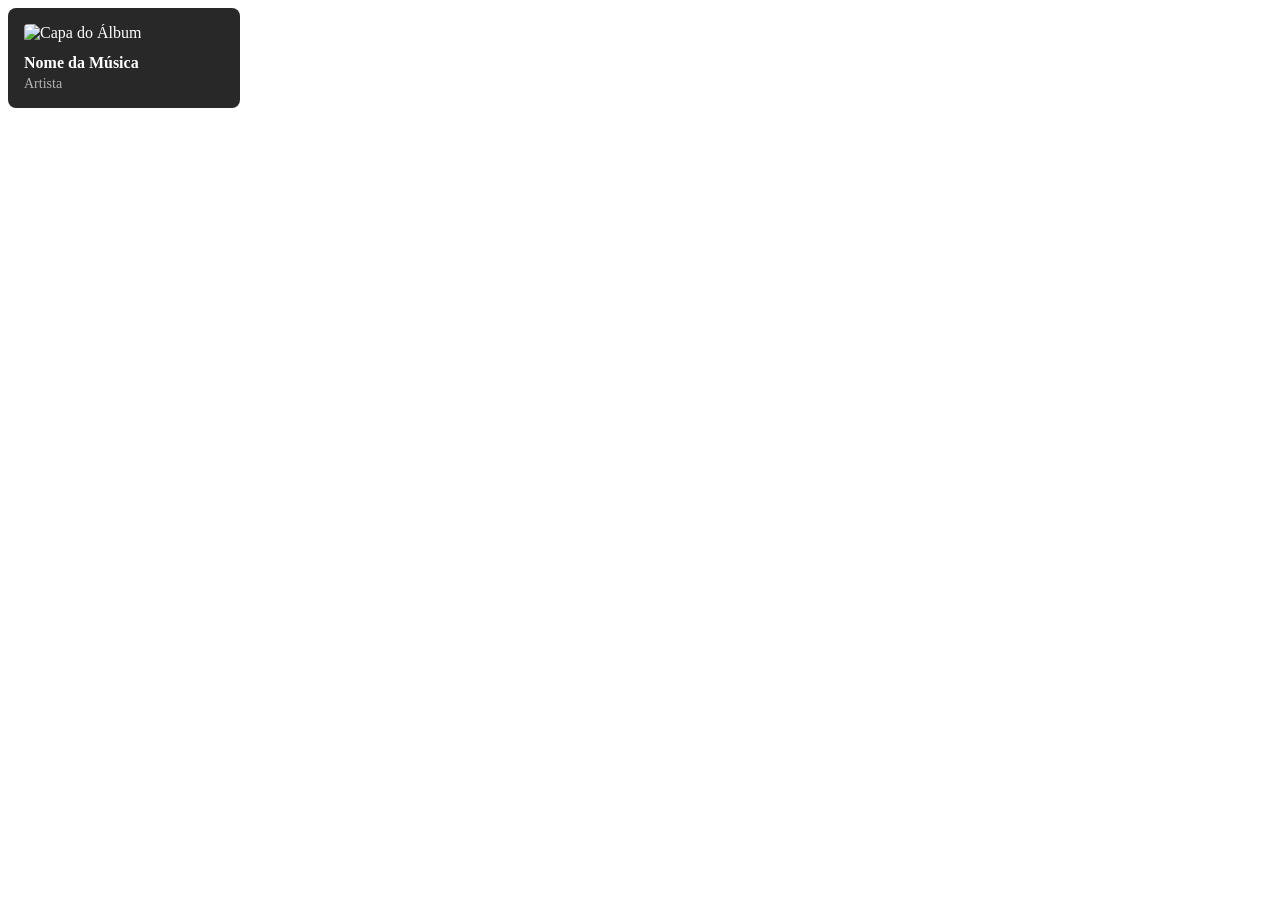
==== index.html @ d2da1c4d "Adiciona estrutura básica HTML e CSS" ====
<!DOCTYPE html>
<html lang="pt-br">
<head>
    <meta charset="UTF-8">
    <meta name="viewport" content="width=device-width, initial-scale=1.0">
    <title>Música</title>
    <link rel="stylesheet" href="style.css">
</head>
<body>
    <div class="musica-card">
        <img src="capa-album.jpg" alt="Capa do Álbum">
        <h3>Nome da Música</h3>
        <p>Artista</p>
    </div>
</body>
</html>
---- style.css ----
/* Estilo do card de música */
.musica-card {
    background: #282828;
    border-radius: 8px;
    padding: 16px;
    width: 200px;
    color: white;
    transition: background-color 0.3s;
}

.musica-card:hover {
    background: #3E3E3E;
}

.musica-card img {
    width: 100%;
    border-radius: 4px;
}

.musica-card h3 {
    margin: 12px 0 4px 0;
    font-size: 16px;
}

.musica-card p {
    color: #B3B3B3;
    font-size: 14px;
    margin: 0;
}
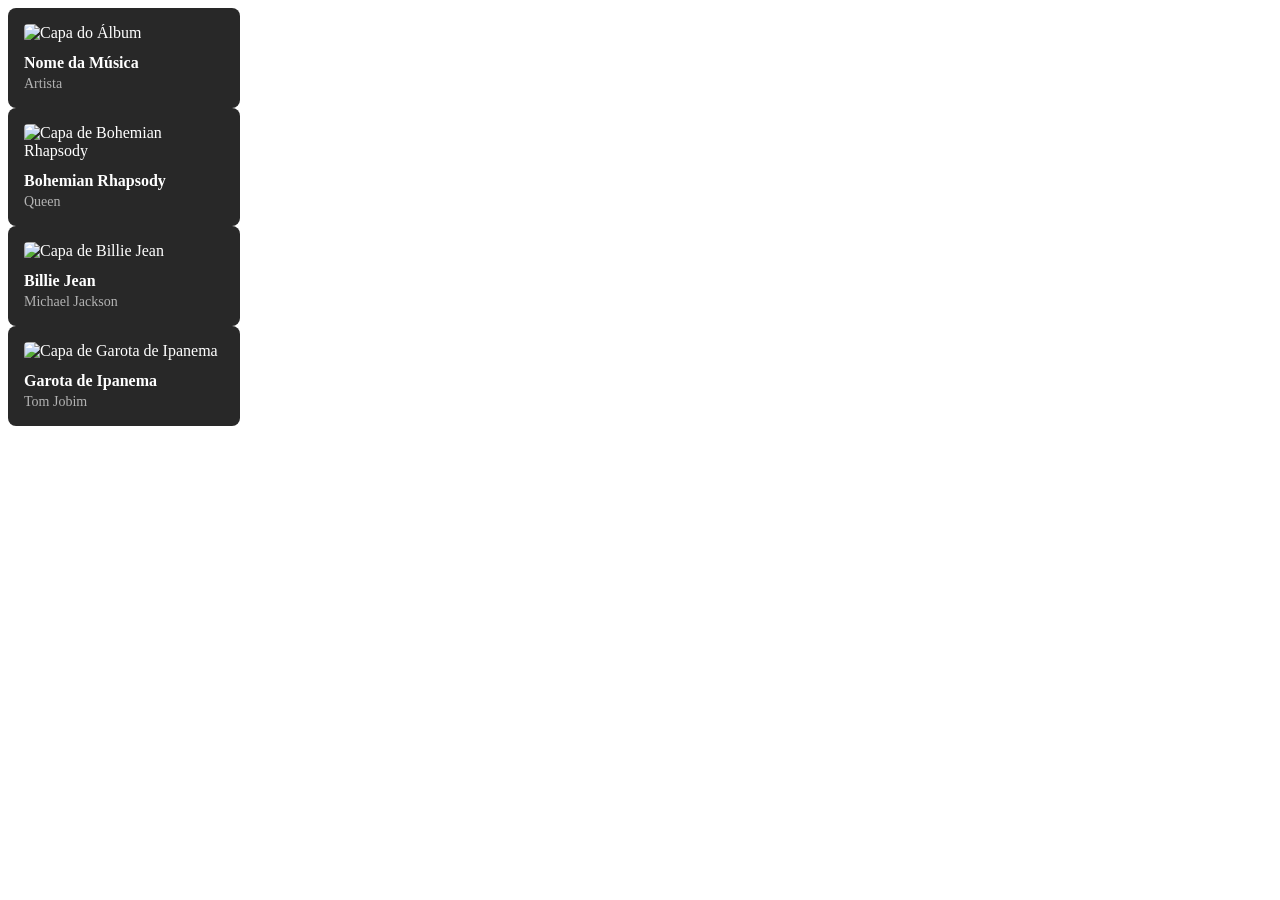
==== commit 715d2b51: "Conecta JavaScript e cria cards dinamicamente" ====
--- a/index.html
+++ b/index.html
@@ -12,5 +12,6 @@
         <h3>Nome da Música</h3>
         <p>Artista</p>
     </div>
+    <script src="app.js"></script>
 </body>
 </html>
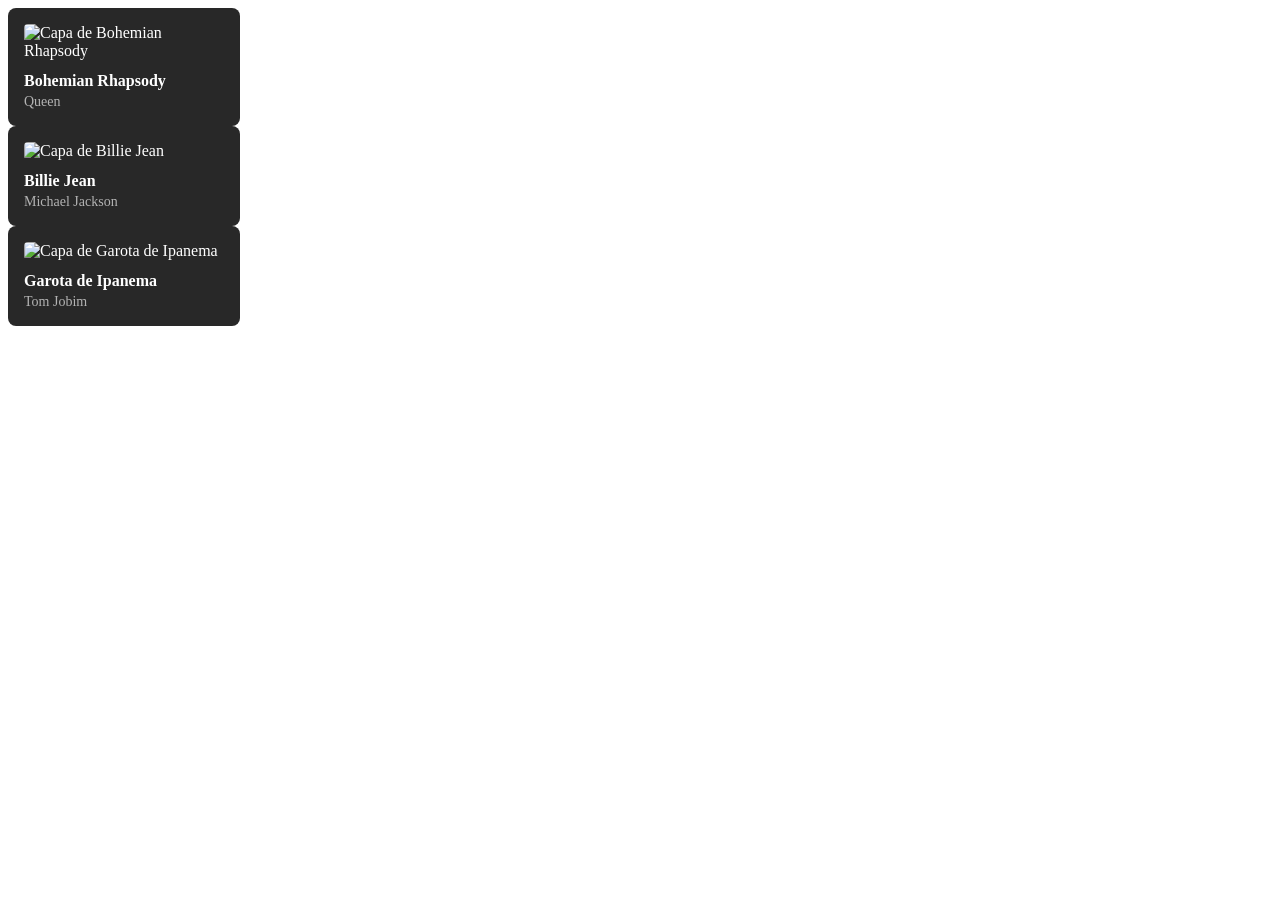
==== commit d27790de: "Atualiza explicações e remove card de exemplo" ====
--- a/index.html
+++ b/index.html
@@ -7,11 +7,6 @@
     <link rel="stylesheet" href="style.css">
 </head>
 <body>
-    <div class="musica-card">
-        <img src="capa-album.jpg" alt="Capa do Álbum">
-        <h3>Nome da Música</h3>
-        <p>Artista</p>
-    </div>
     <script src="app.js"></script>
 </body>
 </html>
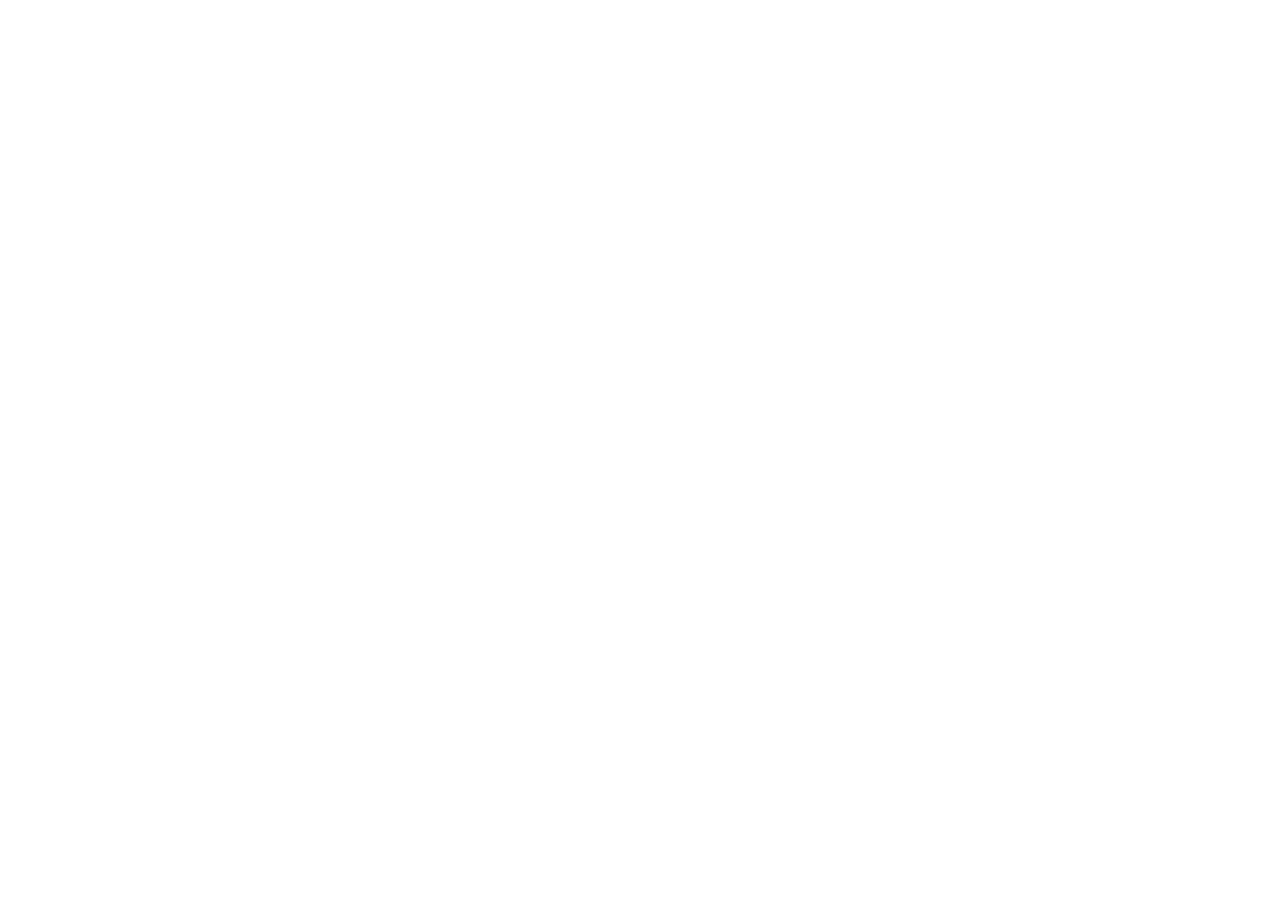
==== commit b3478c91: "Melhora a estrutura do site usando div específica para lista de músicas" ====
--- a/index.html
+++ b/index.html
@@ -7,6 +7,7 @@
     <link rel="stylesheet" href="style.css">
 </head>
 <body>
+    <div id="lista-de-musicas"></div>
     <script src="app.js"></script>
 </body>
 </html>
